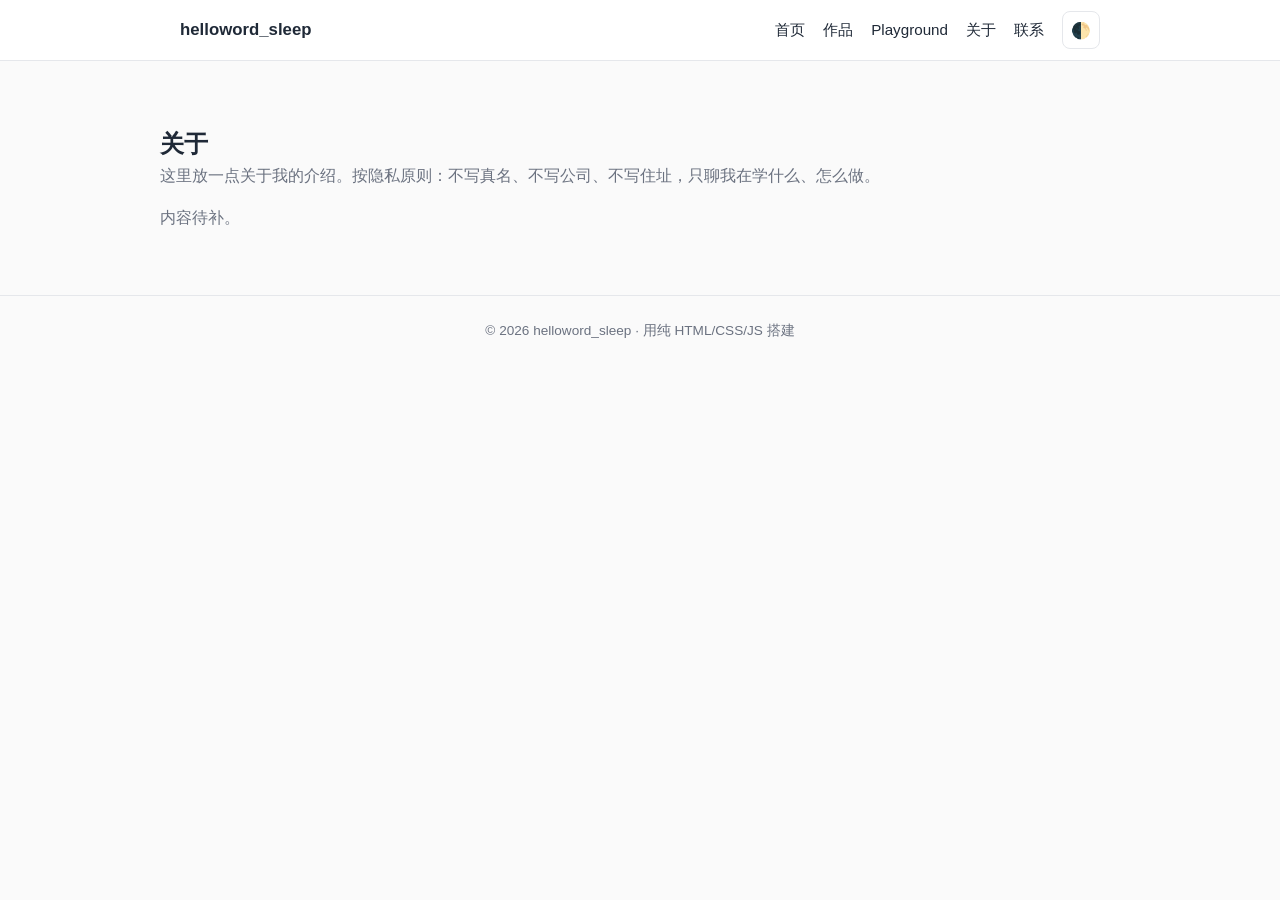
==== about.html @ fda87cd9 "初始化项目骨架：多页结构 + 明暗主题 + 响应式导航" ====
<!DOCTYPE html>
<html lang="zh-CN">
<head>
  <meta charset="UTF-8">
  <meta name="viewport" content="width=device-width, initial-scale=1.0">
  <title>关于 · helloword_sleep</title>
  <link rel="stylesheet" href="css/base.css">
</head>
<body>
  <header class="site-header">
    <nav class="nav container">
      <a href="index.html" class="brand">helloword_sleep</a>
      <button class="nav-toggle" aria-label="打开菜单">☰</button>
      <ul class="nav-links">
        <li><a href="index.html">首页</a></li>
        <li><a href="projects.html">作品</a></li>
        <li><a href="playground.html">Playground</a></li>
        <li><a href="about.html">关于</a></li>
        <li><a href="contact.html">联系</a></li>
        <li><button class="theme-toggle" aria-label="切换明暗">🌓</button></li>
      </ul>
    </nav>
  </header>

  <main>
    <section class="section container">
      <h1>关于</h1>
      <p class="muted">这里放一点关于我的介绍。按隐私原则：不写真名、不写公司、不写住址，只聊我在学什么、怎么做。</p>
      <p class="muted" style="margin-top:16px;">内容待补。</p>
    </section>
  </main>

  <footer class="site-footer">
    <div class="container">© <span id="year"></span> helloword_sleep · 用纯 HTML/CSS/JS 搭建</div>
  </footer>

  <script src="js/site.js"></script>
</body>
</html>
---- css/base.css ----
/* ===== 设计令牌：明暗双主题 ===== */
/* 所有颜色都写成变量，明暗切换只是换一组值 */
:root {
  --bg: #fafafa;
  --surface: #ffffff;
  --text: #1f2937;
  --text-muted: #6b7280;
  --border: #e5e7eb;
  --accent: #6366f1;
  --accent-hover: #4f46e5;
  --shadow: 0 1px 3px rgba(0, 0, 0, 0.06), 0 1px 2px rgba(0, 0, 0, 0.04);
  --radius: 12px;
  --maxw: 960px;
}

[data-theme="dark"] {
  --bg: #0f172a;
  --surface: #1e293b;
  --text: #e2e8f0;
  --text-muted: #94a3b8;
  --border: #334155;
  --accent: #818cf8;
  --accent-hover: #a5b4fc;
  --shadow: 0 1px 3px rgba(0, 0, 0, 0.4);
}

/* ===== 基础重置 ===== */
* { box-sizing: border-box; margin: 0; padding: 0; }
html { scroll-behavior: smooth; }
body {
  /* 系统字体栈：零加载、最快、最稳 */
  font-family: -apple-system, BlinkMacSystemFont, "Segoe UI", Roboto, "PingFang SC", "Microsoft YaHei", sans-serif;
  background: var(--bg);
  color: var(--text);
  line-height: 1.6;
  transition: background 0.2s, color 0.2s;
}
a { color: var(--accent); text-decoration: none; }
a:hover { color: var(--accent-hover); }
.container { max-width: var(--maxw); margin: 0 auto; padding: 0 20px; }

/* ===== 顶部导航 ===== */
.site-header {
  position: sticky; top: 0; z-index: 50;
  background: var(--surface);
  border-bottom: 1px solid var(--border);
}
.nav { display: flex; align-items: center; justify-content: space-between; height: 60px; }
.brand { font-weight: 700; color: var(--text); font-size: 1.05rem; }
.nav-links { display: flex; align-items: center; gap: 18px; list-style: none; }
.nav-links a { color: var(--text); font-size: 0.95rem; }
.nav-links a:hover { color: var(--accent); }
.theme-toggle, .nav-toggle {
  background: none; border: 1px solid var(--border);
  color: var(--text); border-radius: 8px;
  width: 38px; height: 38px; cursor: pointer; font-size: 1rem;
}
.nav-toggle { display: none; }

/* ===== 移动端：汉堡菜单（屏幕窄时收起链接） ===== */
@media (max-width: 640px) {
  .nav-toggle { display: block; }
  .nav-links {
    position: absolute; top: 60px; left: 0; right: 0;
    flex-direction: column; align-items: stretch; gap: 0;
    background: var(--surface); border-bottom: 1px solid var(--border);
    display: none;
  }
  .nav-links.open { display: flex; }
  .nav-links li { padding: 12px 20px; border-top: 1px solid var(--border); }
}

/* ===== 通用区块 ===== */
.section { padding: 64px 0; }
.hero { padding: 96px 0 64px; text-align: center; }
.hero h1 { font-size: 2.2rem; margin-bottom: 12px; }
.hero p { color: var(--text-muted); font-size: 1.1rem; max-width: 560px; margin: 0 auto; }
.muted { color: var(--text-muted); }

/* ===== 卡片 ===== */
.card-grid {
  display: grid; grid-template-columns: repeat(auto-fit, minmax(220px, 1fr));
  gap: 20px; margin-top: 32px;
}
.card {
  background: var(--surface); border: 1px solid var(--border);
  border-radius: var(--radius); padding: 24px; box-shadow: var(--shadow);
  transition: transform 0.15s, box-shadow 0.15s, border-color 0.15s;
}
.card:hover { transform: translateY(-4px); border-color: var(--accent); }
.card h3 { margin-bottom: 8px; }
.card p { color: var(--text-muted); font-size: 0.92rem; }

/* ===== 按钮 ===== */
.btn {
  display: inline-block; margin-top: 16px;
  background: var(--accent); color: #fff; padding: 10px 20px;
  border-radius: 8px; font-size: 0.95rem; transition: background 0.15s;
}
.btn:hover { background: var(--accent-hover); color: #fff; }

/* ===== 页脚 ===== */
.site-footer {
  border-top: 1px solid var(--border); padding: 24px 0;
  text-align: center; color: var(--text-muted); font-size: 0.85rem;
}
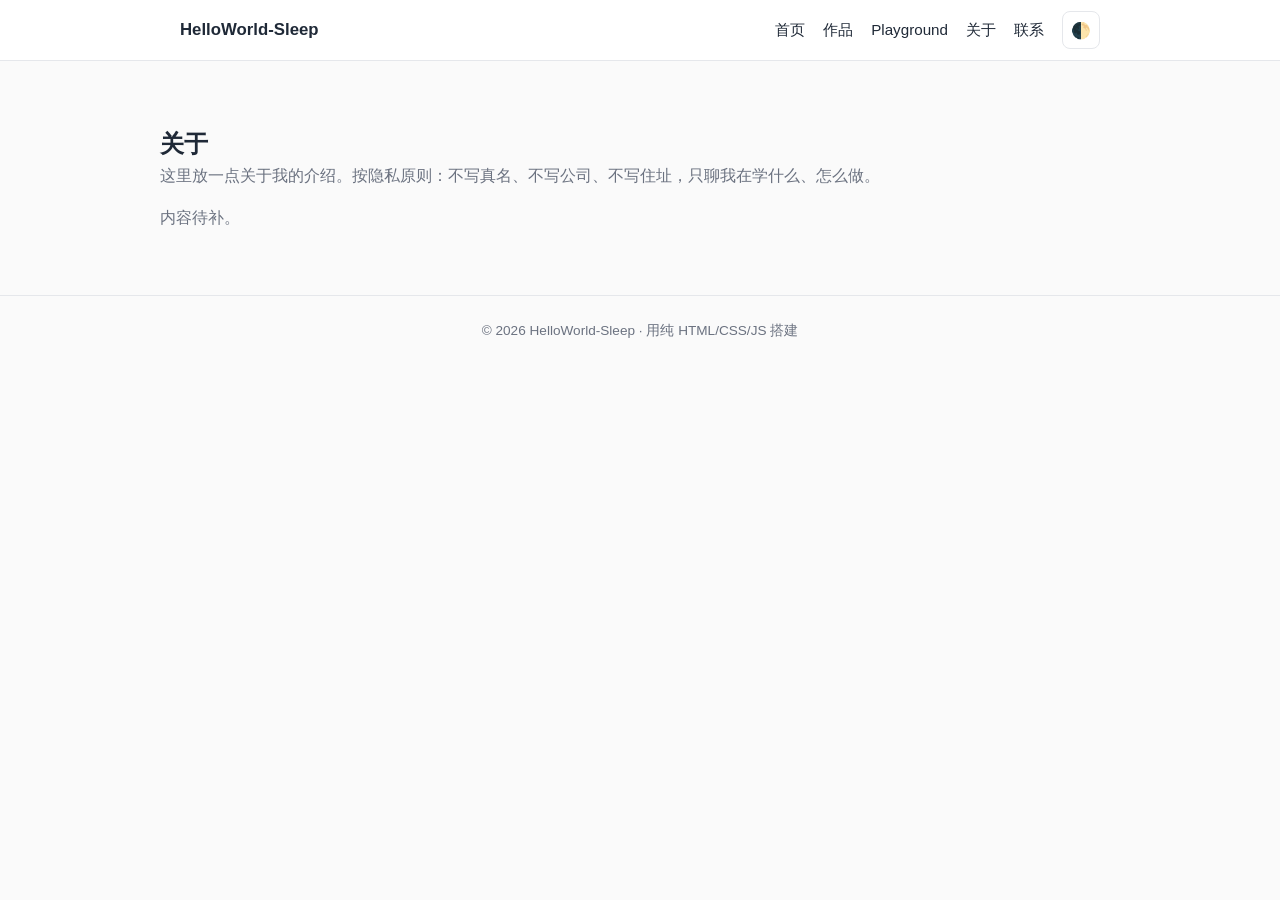
==== commit de87a644: "全站品牌名统一为 HelloWorld-Sleep：修正拼写并修复 GitHub 链接" ====
--- a/about.html
+++ b/about.html
@@ -3,13 +3,13 @@
 <head>
   <meta charset="UTF-8">
   <meta name="viewport" content="width=device-width, initial-scale=1.0">
-  <title>关于 · helloword_sleep</title>
+  <title>关于 · HelloWorld-Sleep</title>
   <link rel="stylesheet" href="css/base.css">
 </head>
 <body>
   <header class="site-header">
     <nav class="nav container">
-      <a href="index.html" class="brand">helloword_sleep</a>
+      <a href="index.html" class="brand">HelloWorld-Sleep</a>
       <button class="nav-toggle" aria-label="打开菜单">☰</button>
       <ul class="nav-links">
         <li><a href="index.html">首页</a></li>
@@ -31,7 +31,7 @@
   </main>
 
   <footer class="site-footer">
-    <div class="container">© <span id="year"></span> helloword_sleep · 用纯 HTML/CSS/JS 搭建</div>
+    <div class="container">© <span id="year"></span> HelloWorld-Sleep · 用纯 HTML/CSS/JS 搭建</div>
   </footer>
 
   <script src="js/site.js"></script>
--- a/css/base.css
+++ b/css/base.css
@@ -11,6 +11,8 @@
   --shadow: 0 1px 3px rgba(0, 0, 0, 0.06), 0 1px 2px rgba(0, 0, 0, 0.04);
   --radius: 12px;
   --maxw: 960px;
+  --given-bg: #eef2f7;          /* 题板/给定格底色（浅灰，区别于空白与自填） */
+  --accent-soft: rgba(99,102,241,0.18); /* 选中格的浅色底 */
 }
 
 [data-theme="dark"] {
@@ -22,6 +24,8 @@
   --accent: #818cf8;
   --accent-hover: #a5b4fc;
   --shadow: 0 1px 3px rgba(0, 0, 0, 0.4);
+  --given-bg: #16213a;          /* 暗色下题板底色（深蓝灰） */
+  --accent-soft: rgba(129,140,248,0.22);
 }
 
 /* ===== 基础重置 ===== */
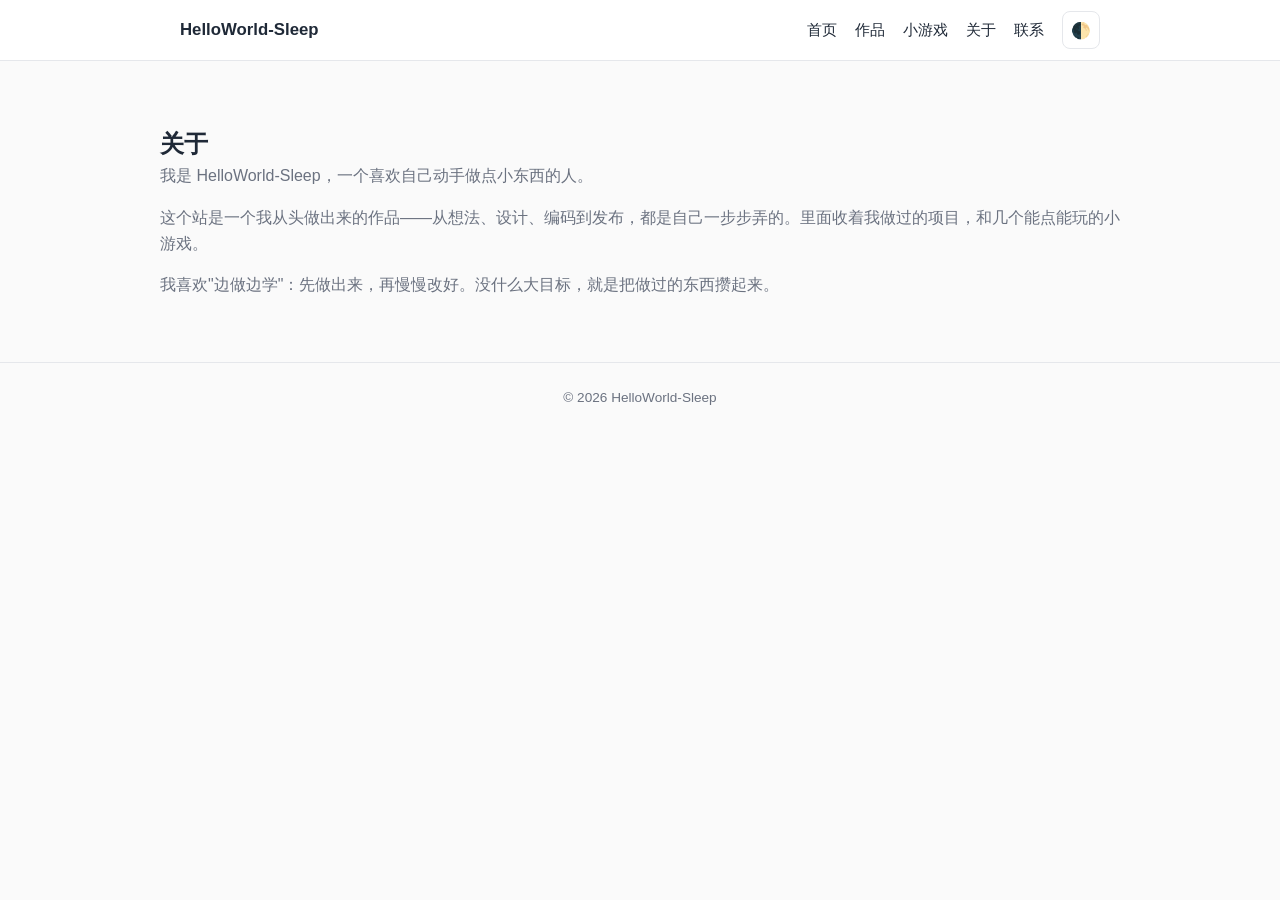
==== commit 8b273549: "充实各页实质内容：首页四卡片与关于页文案定稿，Playground 更名「小游戏」 - 首页：重写 hero 大标题/副文案/按钮，重做四张卡片介绍 - 关于：补三段正文 - 联系：去掉邮箱占位，只留" ====
--- a/about.html
+++ b/about.html
@@ -14,7 +14,7 @@
       <ul class="nav-links">
         <li><a href="index.html">首页</a></li>
         <li><a href="projects.html">作品</a></li>
-        <li><a href="playground.html">Playground</a></li>
+        <li><a href="playground.html">小游戏</a></li>
         <li><a href="about.html">关于</a></li>
         <li><a href="contact.html">联系</a></li>
         <li><button class="theme-toggle" aria-label="切换明暗">🌓</button></li>
@@ -25,13 +25,14 @@
   <main>
     <section class="section container">
       <h1>关于</h1>
-      <p class="muted">这里放一点关于我的介绍。按隐私原则：不写真名、不写公司、不写住址，只聊我在学什么、怎么做。</p>
-      <p class="muted" style="margin-top:16px;">内容待补。</p>
+      <p class="muted">我是 HelloWorld-Sleep，一个喜欢自己动手做点小东西的人。</p>
+      <p class="muted" style="margin-top:16px;">这个站是一个我从头做出来的作品——从想法、设计、编码到发布，都是自己一步步弄的。里面收着我做过的项目，和几个能点能玩的小游戏。</p>
+      <p class="muted" style="margin-top:16px;">我喜欢"边做边学"：先做出来，再慢慢改好。没什么大目标，就是把做过的东西攒起来。</p>
     </section>
   </main>
 
   <footer class="site-footer">
-    <div class="container">© <span id="year"></span> HelloWorld-Sleep · 用纯 HTML/CSS/JS 搭建</div>
+    <div class="container">© <span id="year"></span> HelloWorld-Sleep</div>
   </footer>
 
   <script src="js/site.js"></script>
